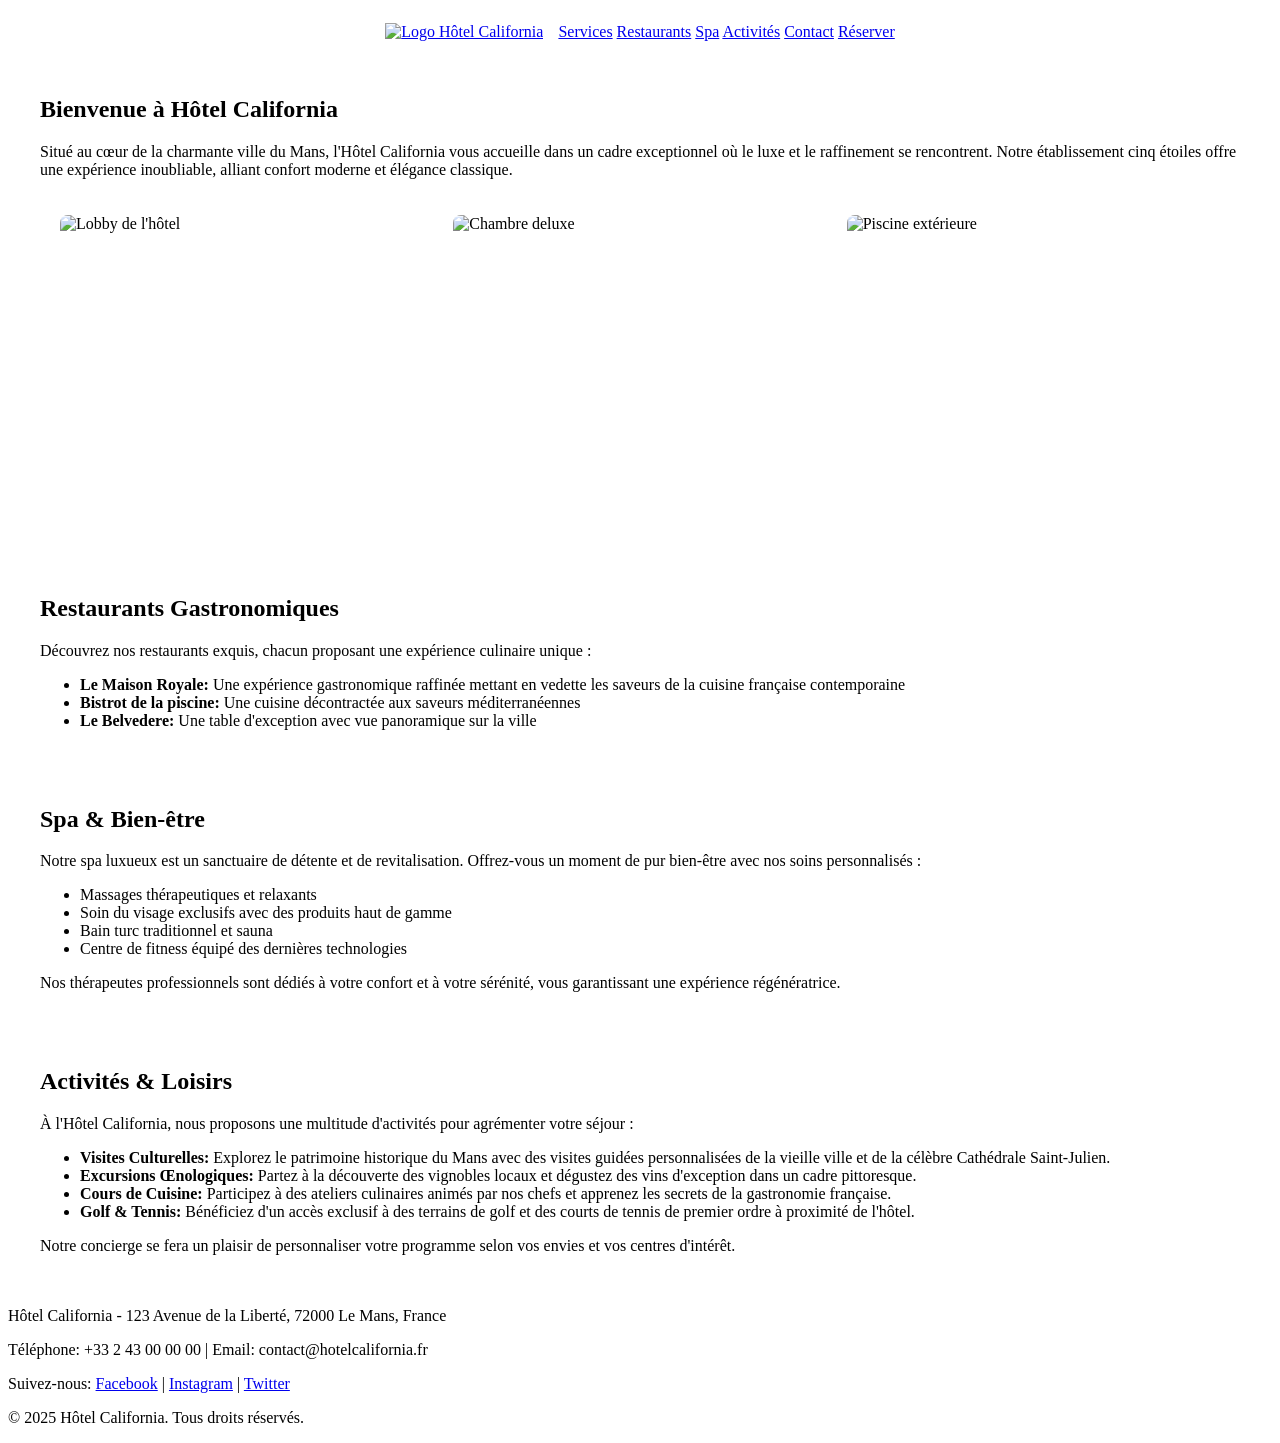
==== index.html @ c8d18b27 "front-indexRemove" ====
<!DOCTYPE html>
<html lang="fr">
<head>
    <meta charset="UTF-8">
    <meta name="viewport" content="width=device-width, initial-scale=1.0">
    <title>Hôtel California - Le Mans</title>
    
    <!-- CSS commun -->
    <link rel="stylesheet" href="/static/css/base.css">
    <link rel="stylesheet" href="/static/css/style.css">
<style>
    /* Add responsive image handling */
    .gallery {
        display: grid;
        grid-template-columns: repeat(auto-fit, minmax(300px, 1fr));
        gap: 20px;
        padding: 20px;
    }

    .gallery img {
        width: 100%;
        height: 300px;
        object-fit: cover;
        border-radius: 8px;
        transition: transform 0.3s ease;
    }

    .gallery img:hover {
        transform: scale(1.05);
    }

    /* Responsive navigation */
    nav {
        display: flex;
        flex-wrap: wrap;
        justify-content: center;
        gap: 15px;
        padding: 15px;
    }

    /* Responsive sections */
    section {
        max-width: 1200px;
        margin: 0 auto;
        padding: 20px;
    }

    /* Make sure images don't overflow their containers */
    img {
        max-width: 100%;
        height: auto;
    }
</style>


    <!-- Favicon -->
    <link rel="icon" type="image/x-icon" href="/static/favicon.ico">

    <!-- Meta tags -->
    <meta name="description" content="Hôtel California - Votre séjour de luxe au Mans">
    <meta name="keywords" content="hôtel, le mans, luxe, spa, restaurant, hébergement">
</head>
<body>
    <!-- En-tête commune à toutes les pages -->
    <header class="main-header">
        <nav class="main-nav">
            <div class="logo">
                <a href="/">
                    <img src="/static/media/logo.png" alt="Logo Hôtel California">
                </a>
            </div>
            <div class="nav-links">
                <a href="/#services">Services</a>
                <a href="/#restaurants">Restaurants</a>
                <a href="/#spa">Spa</a>
                <a href="/#activities">Activités</a>
                <a href="/#contact">Contact</a>
                <a href="/user_home/" class="btn-reservation">Réserver</a>
            </div>
        </nav>
    </header>

    <!-- Messages système (notifications, erreurs, etc.) -->
    

    <!-- Contenu principal -->
    <main>
        

<section id="services" class="services">
    <h2>Bienvenue à Hôtel California</h2>
    <p>Situé au cœur de la charmante ville du Mans, l&#x27;Hôtel California vous accueille dans un cadre exceptionnel où le luxe et le raffinement se rencontrent. Notre établissement cinq étoiles offre une expérience inoubliable, alliant confort moderne et élégance classique.</p>
    <div class="gallery">
        <img src="/static/media/lobby.png" alt="Lobby de l'hôtel">
        <img src="/static/media/room.png" alt="Chambre deluxe">
        <img src="/static/media/pool.png" alt="Piscine extérieure">
    </div>
</section>

<section id="restaurants" class="restaurants">
    <h2>Restaurants Gastronomiques</h2>
    <p>Découvrez nos restaurants exquis, chacun proposant une expérience culinaire unique :</p>
    <ul>
        
        <li>
            <strong>Le Maison Royale:</strong> Une expérience gastronomique raffinée mettant en vedette les saveurs de la cuisine française contemporaine
        </li>
        
        <li>
            <strong>Bistrot de la piscine:</strong> Une cuisine décontractée aux saveurs méditerranéennes
        </li>
        
        <li>
            <strong>Le Belvedere:</strong> Une table d&#x27;exception avec vue panoramique sur la ville
        </li>
        
    </ul>
</section>

<section id="spa" class="spa">
    <h2>Spa &amp; Bien-être</h2>
    <p>Notre spa luxueux est un sanctuaire de détente et de revitalisation. Offrez-vous un moment de pur bien-être avec nos soins personnalisés :</p>
    <ul>
        
        <li>Massages thérapeutiques et relaxants</li>
        
        <li>Soin du visage exclusifs avec des produits haut de gamme</li>
        
        <li>Bain turc traditionnel et sauna</li>
        
        <li>Centre de fitness équipé des dernières technologies</li>
        
    </ul>
    <p>Nos thérapeutes professionnels sont dédiés à votre confort et à votre sérénité, vous garantissant une expérience régénératrice.</p>
</section>

<section id="activities" class="activities">
    <h2>Activités &amp; Loisirs</h2>
    <p>À l&#x27;Hôtel California, nous proposons une multitude d&#x27;activités pour agrémenter votre séjour :</p>
    <ul>
        
        <li>
            <strong>Visites Culturelles:</strong> Explorez le patrimoine historique du Mans avec des visites guidées personnalisées de la vieille ville et de la célèbre Cathédrale Saint-Julien.
        </li>
        
        <li>
            <strong>Excursions Œnologiques:</strong> Partez à la découverte des vignobles locaux et dégustez des vins d&#x27;exception dans un cadre pittoresque.
        </li>
        
        <li>
            <strong>Cours de Cuisine:</strong> Participez à des ateliers culinaires animés par nos chefs et apprenez les secrets de la gastronomie française.
        </li>
        
        <li>
            <strong>Golf &amp; Tennis:</strong> Bénéficiez d&#x27;un accès exclusif à des terrains de golf et des courts de tennis de premier ordre à proximité de l&#x27;hôtel.
        </li>
        
    </ul>
    <p>Notre concierge se fera un plaisir de personnaliser votre programme selon vos envies et vos centres d&#x27;intérêt.</p>
</section>

<footer id="contact">
    <p>Hôtel California - 123 Avenue de la Liberté, 72000 Le Mans, France</p>
    <p>Téléphone: +33 2 43 00 00 00 | Email: contact@hotelcalifornia.fr</p>
    <p>
        Suivez-nous:
        
        <a href="https://www.facebook.com/hotelcalifornia" target="_blank">Facebook</a>
         | 
        
        <a href="https://www.instagram.com/hotelcalifornia" target="_blank">Instagram</a>
         | 
        
        <a href="https://www.twitter.com/hotelcalifornia" target="_blank">Twitter</a>
        
        
    </p>
    <p>&copy; 2025 Hôtel California. Tous droits réservés.</p>
</footer>

    </main>

    <!-- JavaScript commun -->
    <script src="/static/js/base.js"></script>
    
</body>
</html>
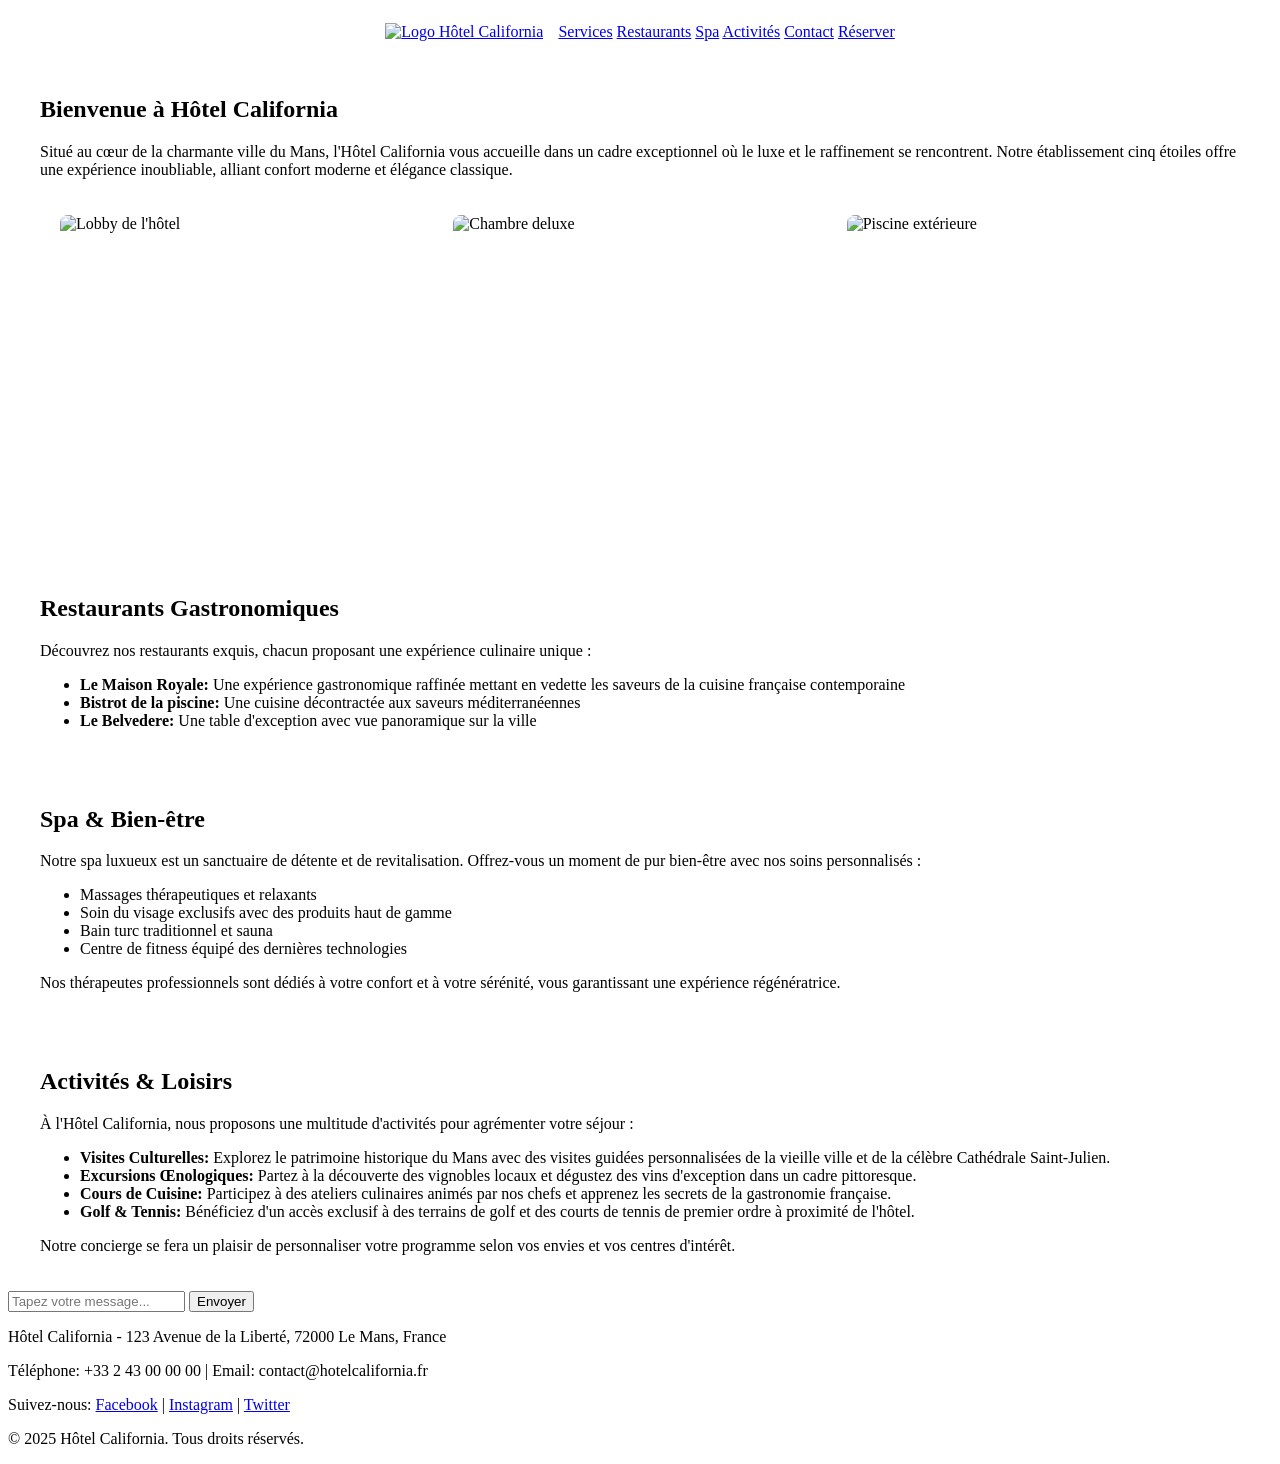
==== commit 657f2e2e: "Merge branch 'main' of https://github.com/bretzay/BasicVariable_24DC" ====
--- a/index.html
+++ b/index.html
@@ -160,6 +160,13 @@
 </section>
 
 <footer id="contact">
+    
+    <div id="chat-container">
+        <div id="chat-box"></div>
+        <input type="text" id="user-input" placeholder="Tapez votre message...">
+        <button onclick="sendMessage()">Envoyer</button>
+    </div>
+
     <p>Hôtel California - 123 Avenue de la Liberté, 72000 Le Mans, France</p>
     <p>Téléphone: +33 2 43 00 00 00 | Email: contact@hotelcalifornia.fr</p>
     <p>
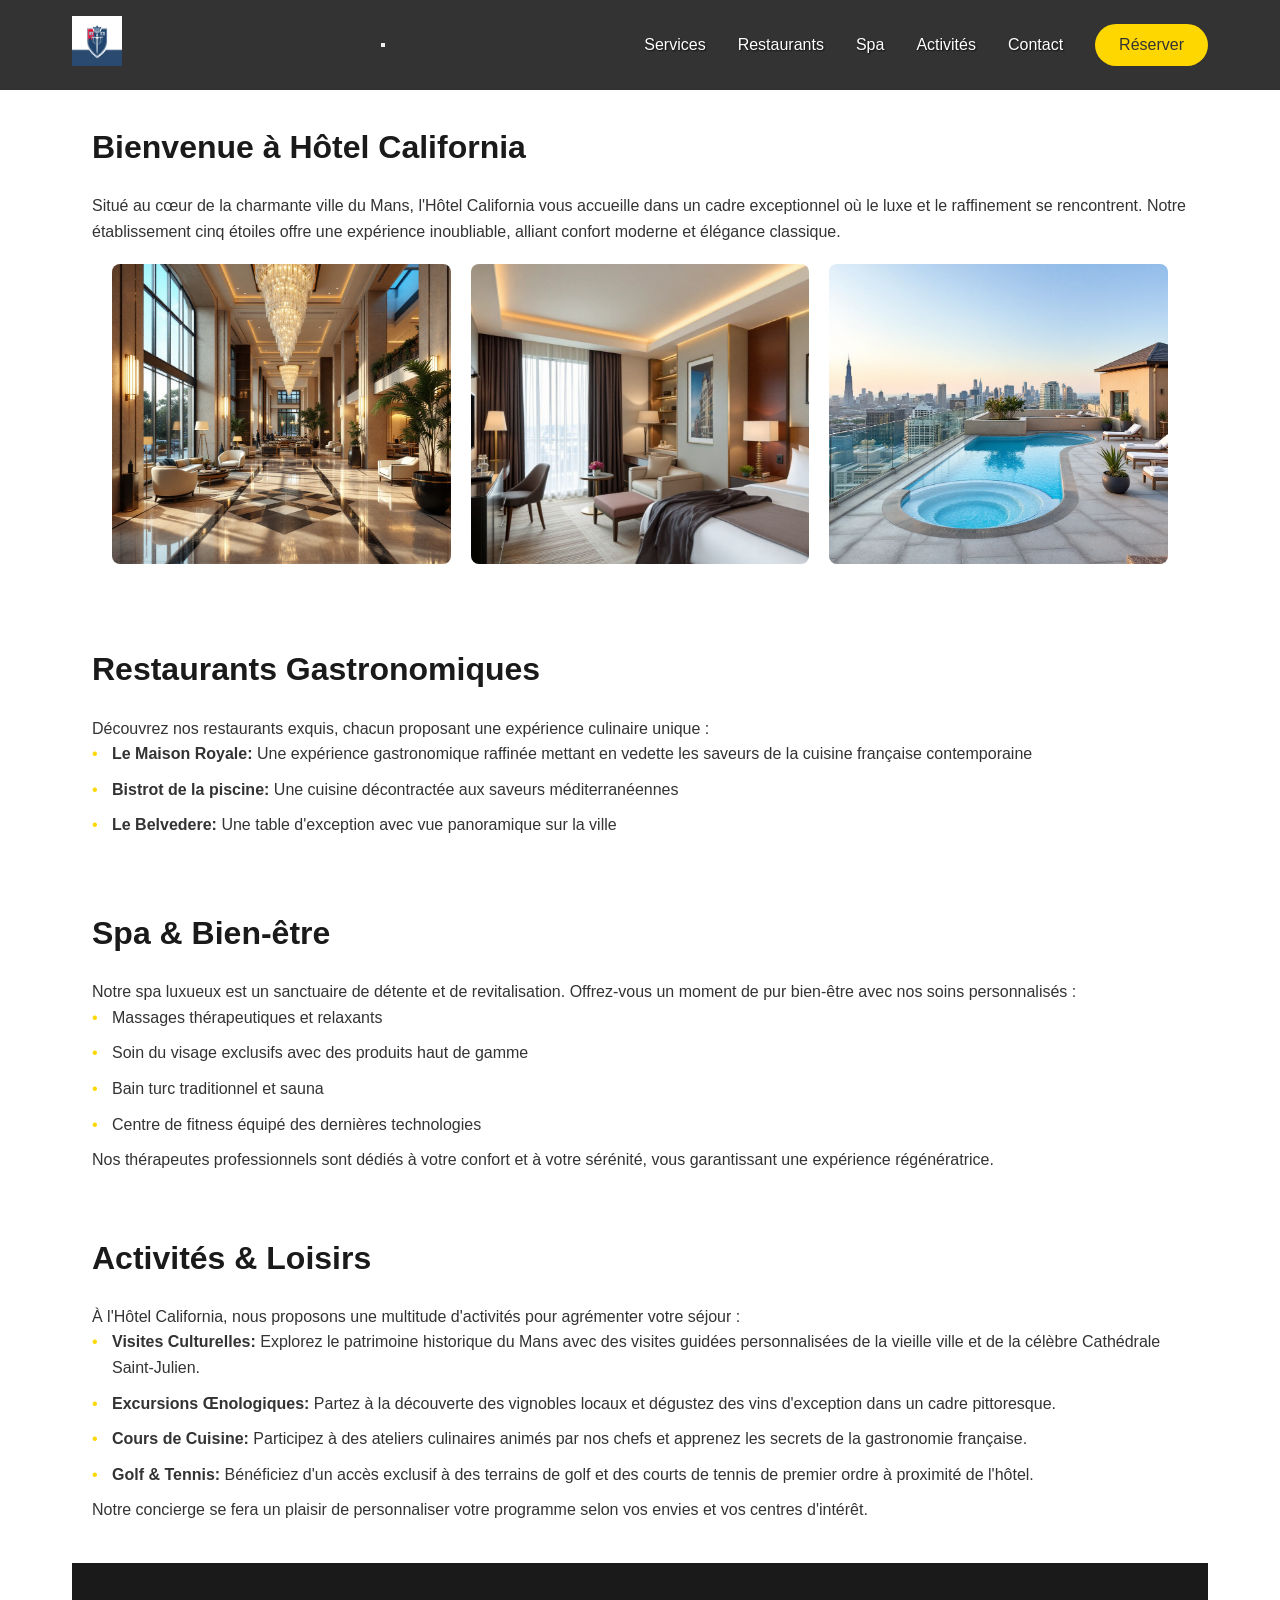
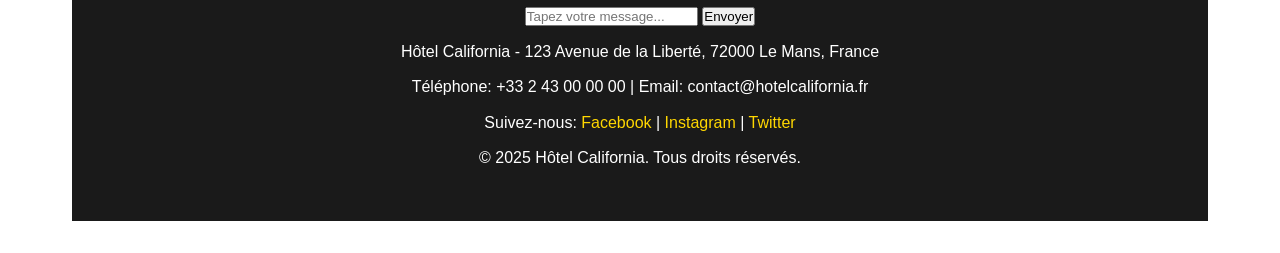
==== commit b285efda: "front-goodArbo" ====
--- a/index.html
+++ b/index.html
@@ -6,8 +6,8 @@
     <title>Hôtel California - Le Mans</title>
     
     <!-- CSS commun -->
-    <link rel="stylesheet" href="/static/css/base.css">
-    <link rel="stylesheet" href="/static/css/style.css">
+    <link rel="stylesheet" href="view/top/static/css/base.css">
+    <link rel="stylesheet" href="view/top/static/css/style.css">
 <style>
     /* Add responsive image handling */
     .gallery {
@@ -54,7 +54,7 @@
 
 
     <!-- Favicon -->
-    <link rel="icon" type="image/x-icon" href="/static/favicon.ico">
+    <link rel="icon" type="image/x-icon" href="view/top/static/favicon.ico">
 
     <!-- Meta tags -->
     <meta name="description" content="Hôtel California - Votre séjour de luxe au Mans">
@@ -66,7 +66,7 @@
         <nav class="main-nav">
             <div class="logo">
                 <a href="/">
-                    <img src="/static/media/logo.png" alt="Logo Hôtel California">
+                    <img src="view/top/static/media/logo.png" alt="Logo Hôtel California">
                 </a>
             </div>
             <div class="nav-links">
@@ -91,9 +91,9 @@
     <h2>Bienvenue à Hôtel California</h2>
     <p>Situé au cœur de la charmante ville du Mans, l&#x27;Hôtel California vous accueille dans un cadre exceptionnel où le luxe et le raffinement se rencontrent. Notre établissement cinq étoiles offre une expérience inoubliable, alliant confort moderne et élégance classique.</p>
     <div class="gallery">
-        <img src="/static/media/lobby.png" alt="Lobby de l'hôtel">
-        <img src="/static/media/room.png" alt="Chambre deluxe">
-        <img src="/static/media/pool.png" alt="Piscine extérieure">
+        <img src="view/top/static/media/lobby.png" alt="Lobby de l'hôtel">
+        <img src="view/top/static/media/room.png" alt="Chambre deluxe">
+        <img src="view/top/static/media/pool.png" alt="Piscine extérieure">
     </div>
 </section>
 
@@ -188,7 +188,7 @@
     </main>
 
     <!-- JavaScript commun -->
-    <script src="/static/js/base.js"></script>
+    <script src="view/top/static/js/base.js"></script>
     
 </body>
 </html>
--- a/view/top/static/css/base.css
+++ b/view/top/static/css/base.css
@@ -0,0 +1,156 @@
+/* Variables globales */
+:root {
+    --primary: #79aec8;
+    --secondary: #417690;
+    --accent: #ffd700;
+    --text-light: #ffffff;
+    --text-dark: #333333;
+    --background-light: #ffffff;
+    --background-dark: rgba(0, 0, 0, 0.7);
+    --font-primary: "Segoe UI", system-ui, Roboto, "Helvetica Neue", Arial, sans-serif;
+}
+
+/* Reset et styles de base */
+* {
+    margin: 0;
+    padding: 0;
+    box-sizing: border-box;
+}
+
+html, body {
+    height: 100%;
+    font-family: var(--font-primary);
+    font-size: 16px;
+    line-height: 1.5;
+    color: var(--text-dark);
+    background: var(--background-light);
+}
+
+/* Header et Navigation */
+.main-header {
+    position: fixed;
+    width: 100%;
+    top: 0;
+    z-index: 1000;
+    background: var(--background-dark);
+    backdrop-filter: blur(5px);
+}
+
+.main-nav {
+    display: flex;
+    justify-content: space-between;
+    align-items: center;
+    padding: 1rem 2rem;
+    max-width: 1200px;
+    margin: 0 auto;
+}
+
+.logo img {
+    height: 50px;
+    width: auto;
+}
+
+.nav-links {
+    display: flex;
+    gap: 2rem;
+    align-items: center;
+}
+
+.nav-links a {
+    color: var(--text-light);
+    text-decoration: none;
+    font-weight: 500;
+    text-shadow: 1px 1px 2px rgba(0, 0, 0, 0.8);
+    transition: color 0.3s ease;
+}
+
+.nav-links a:hover {
+    color: var(--accent);
+}
+
+.btn-reservation {
+    background-color: var(--accent);
+    color: var(--text-dark) !important;
+    padding: 0.5rem 1.5rem;
+    border-radius: 25px;
+    text-shadow: none !important;
+    transition: transform 0.3s ease;
+}
+
+.btn-reservation:hover {
+    transform: scale(1.05);
+}
+
+/* Hero Section */
+.hero-image {
+    position: relative;
+    height: 100vh;
+    width: 100%;
+    overflow: hidden;
+}
+
+.hero-image img {
+    position: absolute;
+    top: 0;
+    left: 0;
+    width: 100%;
+    height: 100%;
+    object-fit: cover;
+    filter: brightness(0.7);
+}
+
+/* Main Content */
+main {
+    margin-top: 70px;
+    padding: 2rem;
+    max-width: 1200px;
+    margin: 70px auto 0;
+}
+
+/* Messages système */
+.messages {
+    position: fixed;
+    top: 80px;
+    right: 20px;
+    z-index: 1001;
+}
+
+.alert {
+    padding: 1rem;
+    margin-bottom: 1rem;
+    border-radius: 4px;
+    box-shadow: 0 2px 5px rgba(0,0,0,0.2);
+}
+
+/* Utilitaires */
+.visually-hidden {
+    position: absolute;
+    width: 1px;
+    height: 1px;
+    padding: 0;
+    overflow: hidden;
+    clip: rect(0,0,0,0);
+    white-space: nowrap;
+    border: 0;
+}
+
+/* Media Queries */
+@media (max-width: 768px) {
+    .main-nav {
+        padding: 1rem;
+    }
+    
+    .nav-links {
+        gap: 1rem;
+    }
+    
+    .logo img {
+        height: 40px;
+    }
+}
+
+@media (max-width: 480px) {
+    .nav-links {
+        display: none; /* À remplacer par un menu hamburger */
+    }
+}
--- a/view/top/static/css/style.css
+++ b/view/top/static/css/style.css
@@ -0,0 +1,161 @@
+/* Variables globales */
+:root {
+    --primary-color: #1a1a1a;
+    --secondary-color: #ffd700;
+    --text-light: #ffffff;
+    --text-dark: #333333;
+    --background-light: #ffffff;
+    --background-dark: rgba(0, 0, 0, 0.8);
+    --spacing-unit: 20px;
+    --border-radius: 8px;
+    --transition-speed: 0.3s;
+}
+
+/* Reset et styles de base */
+body {
+    font-family: "Helvetica Neue", Helvetica, Arial, sans-serif;
+    margin: 0;
+    padding: 0;
+    background-color: var(--background-light);
+    color: var(--text-dark);
+    line-height: 1.6;
+}
+
+/* Sections */
+section {
+    padding: var(--spacing-unit);
+    max-width: 1200px;
+    margin: 0 auto;
+}
+
+section h2 {
+    color: var(--primary-color);
+    margin-bottom: var(--spacing-unit);
+    font-size: 2rem;
+}
+
+/* Galerie d'images */
+.gallery {
+    display: grid;
+    grid-template-columns: repeat(auto-fit, minmax(300px, 1fr));
+    gap: var(--spacing-unit);
+    padding: var(--spacing-unit);
+}
+
+.gallery img {
+    width: 100%;
+    height: 300px;
+    object-fit: cover;
+    border-radius: var(--border-radius);
+    transition: transform var(--transition-speed) ease;
+}
+
+.gallery img:hover {
+    transform: scale(1.05);
+}
+
+/* Listes */
+ul {
+    list-style: none;
+    padding: 0;
+}
+
+ul li {
+    margin-bottom: calc(var(--spacing-unit) / 2);
+    padding-left: var(--spacing-unit);
+    position: relative;
+}
+
+ul li::before {
+    content: "•";
+    color: var(--secondary-color);
+    position: absolute;
+    left: 0;
+}
+
+/* Sections spécifiques */
+.services, .restaurants, .spa, .activities {
+    background-color: var(--background-light);
+    border-radius: var(--border-radius);
+    margin-bottom: var(--spacing-unit);
+}
+
+/* Footer */
+footer {
+    background-color: var(--primary-color);
+    color: var(--text-light);
+    padding: calc(var(--spacing-unit) * 2) var(--spacing-unit);
+    text-align: center;
+}
+
+footer p {
+    margin: calc(var(--spacing-unit) / 2) 0;
+}
+
+footer a {
+    color: var(--secondary-color);
+    text-decoration: none;
+    transition: color var(--transition-speed) ease;
+}
+
+footer a:hover {
+    color: var(--text-light);
+}
+
+/* Media Queries */
+@media (max-width: 768px) {
+    section {
+        padding: calc(var(--spacing-unit) / 2);
+    }
+
+    .gallery {
+        grid-template-columns: 1fr;
+    }
+
+    section h2 {
+        font-size: 1.5rem;
+    }
+}
+
+@media (max-width: 480px) {
+    :root {
+        --spacing-unit: 15px;
+    }
+
+    .gallery img {
+        height: 200px;
+    }
+}
+
+/* Animations */
+@keyframes fadeIn {
+    from {
+        opacity: 0;
+        transform: translateY(20px);
+    }
+    to {
+        opacity: 1;
+        transform: translateY(0);
+    }
+}
+
+section {
+    animation: fadeIn 0.8s ease-out;
+}
+
+/* Utilitaires */
+.text-center {
+    text-align: center;
+}
+
+.mb-1 {
+    margin-bottom: var(--spacing-unit);
+}
+
+.mb-2 {
+    margin-bottom: calc(var(--spacing-unit) * 2);
+}
+
+.hidden {
+    display: none;
+}
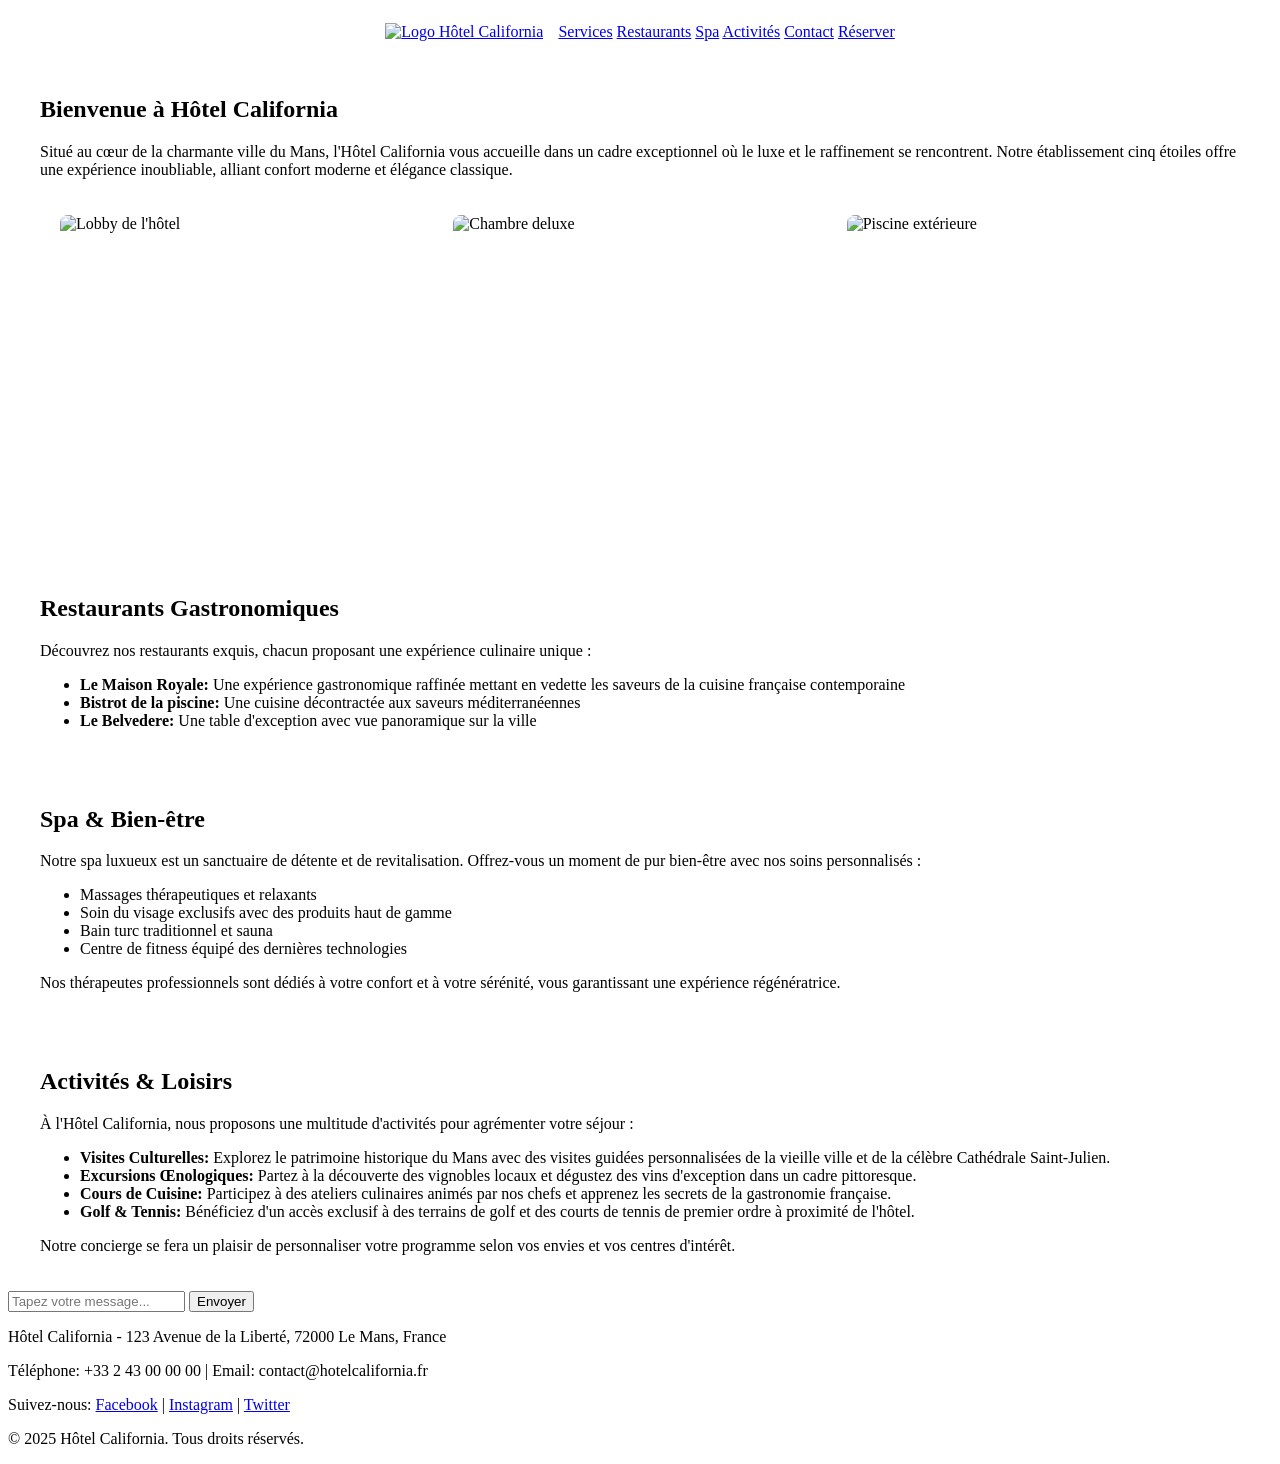
==== commit e74fb620: "pos sticky" ====
--- a/index.html
+++ b/index.html
@@ -6,8 +6,8 @@
     <title>Hôtel California - Le Mans</title>
     
     <!-- CSS commun -->
-    <link rel="stylesheet" href="view/top/static/css/base.css">
-    <link rel="stylesheet" href="view/top/static/css/style.css">
+    <link rel="stylesheet" href="/static/css/base.css">
+    <link rel="stylesheet" href="/static/css/style.css">
 <style>
     /* Add responsive image handling */
     .gallery {
@@ -54,7 +54,7 @@
 
 
     <!-- Favicon -->
-    <link rel="icon" type="image/x-icon" href="view/top/static/favicon.ico">
+    <link rel="icon" type="image/x-icon" href="/static/favicon.ico">
 
     <!-- Meta tags -->
     <meta name="description" content="Hôtel California - Votre séjour de luxe au Mans">
@@ -66,7 +66,7 @@
         <nav class="main-nav">
             <div class="logo">
                 <a href="/">
-                    <img src="view/top/static/media/logo.png" alt="Logo Hôtel California">
+                    <img src="/static/media/logo.png" alt="Logo Hôtel California">
                 </a>
             </div>
             <div class="nav-links">
@@ -91,9 +91,9 @@
     <h2>Bienvenue à Hôtel California</h2>
     <p>Situé au cœur de la charmante ville du Mans, l&#x27;Hôtel California vous accueille dans un cadre exceptionnel où le luxe et le raffinement se rencontrent. Notre établissement cinq étoiles offre une expérience inoubliable, alliant confort moderne et élégance classique.</p>
     <div class="gallery">
-        <img src="view/top/static/media/lobby.png" alt="Lobby de l'hôtel">
-        <img src="view/top/static/media/room.png" alt="Chambre deluxe">
-        <img src="view/top/static/media/pool.png" alt="Piscine extérieure">
+        <img src="/static/media/lobby.png" alt="Lobby de l'hôtel">
+        <img src="/static/media/room.png" alt="Chambre deluxe">
+        <img src="/static/media/pool.png" alt="Piscine extérieure">
     </div>
 </section>
 
@@ -158,14 +158,15 @@
     </ul>
     <p>Notre concierge se fera un plaisir de personnaliser votre programme selon vos envies et vos centres d&#x27;intérêt.</p>
 </section>
+<div id="chat-container">
+    <div id="chat-box"></div>
+    <input type="text" id="user-input" placeholder="Tapez votre message...">
+    <button onclick="sendMessage()">Envoyer</button>
+</div>
 
 <footer id="contact">
     
-    <div id="chat-container">
-        <div id="chat-box"></div>
-        <input type="text" id="user-input" placeholder="Tapez votre message...">
-        <button onclick="sendMessage()">Envoyer</button>
-    </div>
+    
 
     <p>Hôtel California - 123 Avenue de la Liberté, 72000 Le Mans, France</p>
     <p>Téléphone: +33 2 43 00 00 00 | Email: contact@hotelcalifornia.fr</p>
@@ -188,7 +189,7 @@
     </main>
 
     <!-- JavaScript commun -->
-    <script src="view/top/static/js/base.js"></script>
+    <script src="/static/js/base.js"></script>
     
 </body>
 </html>
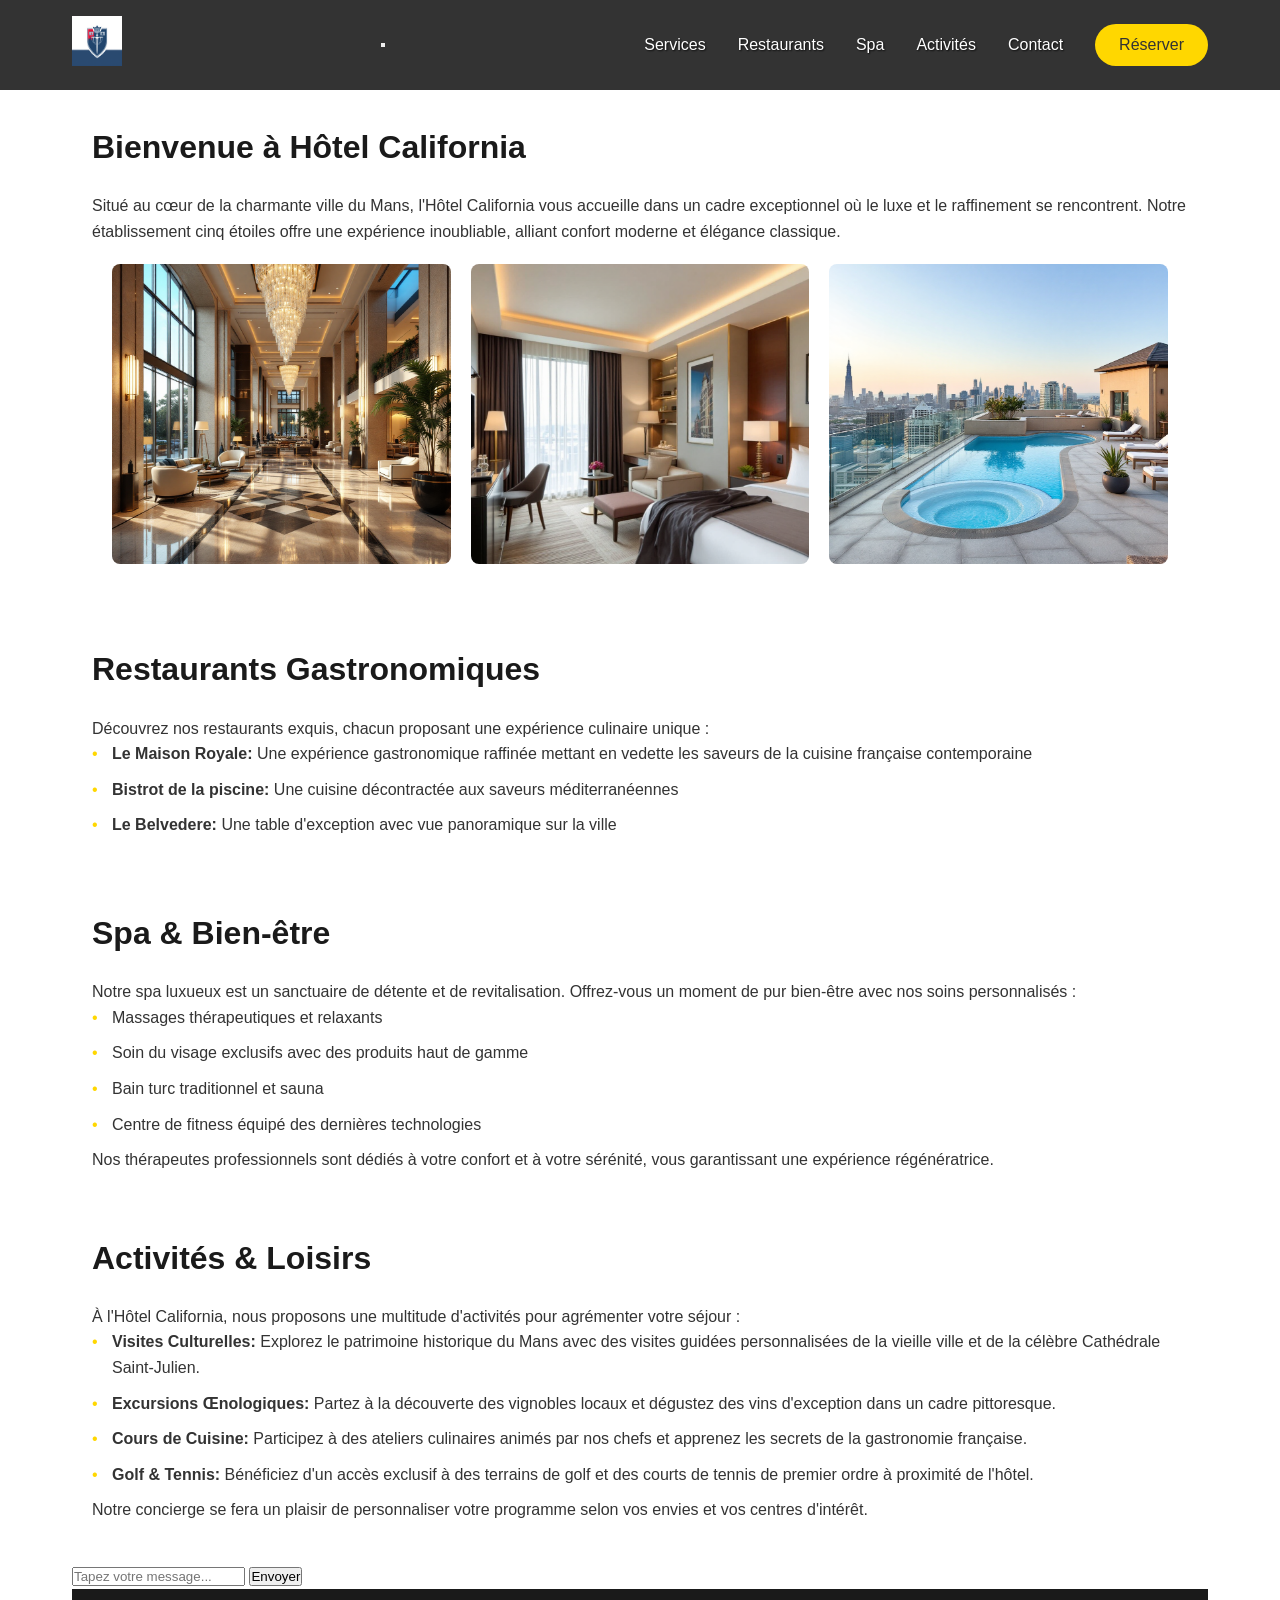
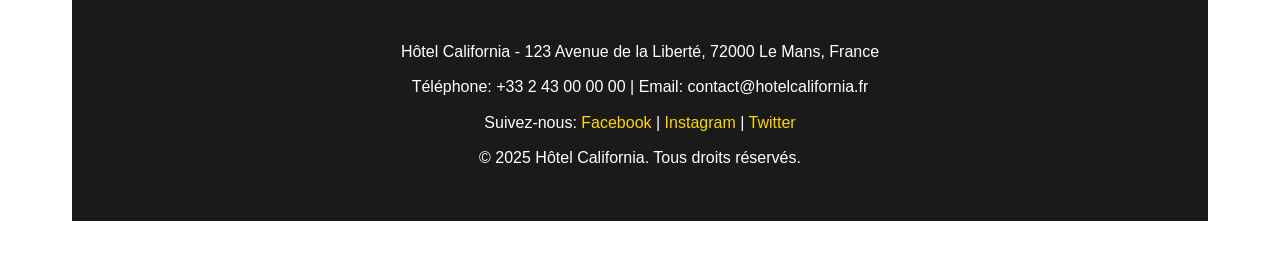
==== commit bee47f30: "Merge branch 'main' of https://github.com/bretzay/BasicVariable_24DC" ====
--- a/index.html
+++ b/index.html
@@ -6,8 +6,8 @@
     <title>Hôtel California - Le Mans</title>
     
     <!-- CSS commun -->
-    <link rel="stylesheet" href="/static/css/base.css">
-    <link rel="stylesheet" href="/static/css/style.css">
+    <link rel="stylesheet" href="view/top/static/css/base.css">
+    <link rel="stylesheet" href="view/top/static/css/style.css">
 <style>
     /* Add responsive image handling */
     .gallery {
@@ -54,7 +54,7 @@
 
 
     <!-- Favicon -->
-    <link rel="icon" type="image/x-icon" href="/static/favicon.ico">
+    <link rel="icon" type="image/x-icon" href="view/top/static/favicon.ico">
 
     <!-- Meta tags -->
     <meta name="description" content="Hôtel California - Votre séjour de luxe au Mans">
@@ -66,7 +66,7 @@
         <nav class="main-nav">
             <div class="logo">
                 <a href="/">
-                    <img src="/static/media/logo.png" alt="Logo Hôtel California">
+                    <img src="view/top/static/media/logo.png" alt="Logo Hôtel California">
                 </a>
             </div>
             <div class="nav-links">
@@ -91,9 +91,9 @@
     <h2>Bienvenue à Hôtel California</h2>
     <p>Situé au cœur de la charmante ville du Mans, l&#x27;Hôtel California vous accueille dans un cadre exceptionnel où le luxe et le raffinement se rencontrent. Notre établissement cinq étoiles offre une expérience inoubliable, alliant confort moderne et élégance classique.</p>
     <div class="gallery">
-        <img src="/static/media/lobby.png" alt="Lobby de l'hôtel">
-        <img src="/static/media/room.png" alt="Chambre deluxe">
-        <img src="/static/media/pool.png" alt="Piscine extérieure">
+        <img src="view/top/static/media/lobby.png" alt="Lobby de l'hôtel">
+        <img src="view/top/static/media/room.png" alt="Chambre deluxe">
+        <img src="view/top/static/media/pool.png" alt="Piscine extérieure">
     </div>
 </section>
 
@@ -189,7 +189,7 @@
     </main>
 
     <!-- JavaScript commun -->
-    <script src="/static/js/base.js"></script>
+    <script src="view/top/static/js/base.js"></script>
     
 </body>
 </html>
--- a/view/top/static/css/base.css
+++ b/view/top/static/css/base.css
@@ -0,0 +1,156 @@
+/* Variables globales */
+:root {
+    --primary: #79aec8;
+    --secondary: #417690;
+    --accent: #ffd700;
+    --text-light: #ffffff;
+    --text-dark: #333333;
+    --background-light: #ffffff;
+    --background-dark: rgba(0, 0, 0, 0.7);
+    --font-primary: "Segoe UI", system-ui, Roboto, "Helvetica Neue", Arial, sans-serif;
+}
+
+/* Reset et styles de base */
+* {
+    margin: 0;
+    padding: 0;
+    box-sizing: border-box;
+}
+
+html, body {
+    height: 100%;
+    font-family: var(--font-primary);
+    font-size: 16px;
+    line-height: 1.5;
+    color: var(--text-dark);
+    background: var(--background-light);
+}
+
+/* Header et Navigation */
+.main-header {
+    position: fixed;
+    width: 100%;
+    top: 0;
+    z-index: 1000;
+    background: var(--background-dark);
+    backdrop-filter: blur(5px);
+}
+
+.main-nav {
+    display: flex;
+    justify-content: space-between;
+    align-items: center;
+    padding: 1rem 2rem;
+    max-width: 1200px;
+    margin: 0 auto;
+}
+
+.logo img {
+    height: 50px;
+    width: auto;
+}
+
+.nav-links {
+    display: flex;
+    gap: 2rem;
+    align-items: center;
+}
+
+.nav-links a {
+    color: var(--text-light);
+    text-decoration: none;
+    font-weight: 500;
+    text-shadow: 1px 1px 2px rgba(0, 0, 0, 0.8);
+    transition: color 0.3s ease;
+}
+
+.nav-links a:hover {
+    color: var(--accent);
+}
+
+.btn-reservation {
+    background-color: var(--accent);
+    color: var(--text-dark) !important;
+    padding: 0.5rem 1.5rem;
+    border-radius: 25px;
+    text-shadow: none !important;
+    transition: transform 0.3s ease;
+}
+
+.btn-reservation:hover {
+    transform: scale(1.05);
+}
+
+/* Hero Section */
+.hero-image {
+    position: relative;
+    height: 100vh;
+    width: 100%;
+    overflow: hidden;
+}
+
+.hero-image img {
+    position: absolute;
+    top: 0;
+    left: 0;
+    width: 100%;
+    height: 100%;
+    object-fit: cover;
+    filter: brightness(0.7);
+}
+
+/* Main Content */
+main {
+    margin-top: 70px;
+    padding: 2rem;
+    max-width: 1200px;
+    margin: 70px auto 0;
+}
+
+/* Messages système */
+.messages {
+    position: fixed;
+    top: 80px;
+    right: 20px;
+    z-index: 1001;
+}
+
+.alert {
+    padding: 1rem;
+    margin-bottom: 1rem;
+    border-radius: 4px;
+    box-shadow: 0 2px 5px rgba(0,0,0,0.2);
+}
+
+/* Utilitaires */
+.visually-hidden {
+    position: absolute;
+    width: 1px;
+    height: 1px;
+    padding: 0;
+    overflow: hidden;
+    clip: rect(0,0,0,0);
+    white-space: nowrap;
+    border: 0;
+}
+
+/* Media Queries */
+@media (max-width: 768px) {
+    .main-nav {
+        padding: 1rem;
+    }
+    
+    .nav-links {
+        gap: 1rem;
+    }
+    
+    .logo img {
+        height: 40px;
+    }
+}
+
+@media (max-width: 480px) {
+    .nav-links {
+        display: none; /* À remplacer par un menu hamburger */
+    }
+}
--- a/view/top/static/css/style.css
+++ b/view/top/static/css/style.css
@@ -0,0 +1,164 @@
+/* Variables globales */
+:root {
+    --primary-color: #1a1a1a;
+    --secondary-color: #ffd700;
+    --text-light: #ffffff;
+    --text-dark: #333333;
+    --background-light: #ffffff;
+    --background-dark: rgba(0, 0, 0, 0.8);
+    --spacing-unit: 20px;
+    --border-radius: 8px;
+    --transition-speed: 0.3s;
+}
+
+/* Reset et styles de base */
+body {
+    font-family: "Helvetica Neue", Helvetica, Arial, sans-serif;
+    margin: 0;
+    padding: 0;
+    background-color: var(--background-light);
+    color: var(--text-dark);
+    line-height: 1.6;
+}
+
+/* Sections */
+section {
+    padding: var(--spacing-unit);
+    max-width: 1200px;
+    margin: 0 auto;
+}
+
+section h2 {
+    color: var(--primary-color);
+    margin-bottom: var(--spacing-unit);
+    font-size: 2rem;
+}
+
+/* Galerie d'images */
+.gallery {
+    display: grid;
+    grid-template-columns: repeat(auto-fit, minmax(300px, 1fr));
+    gap: var(--spacing-unit);
+    padding: var(--spacing-unit);
+}
+
+.gallery img {
+    width: 100%;
+    height: 300px;
+    object-fit: cover;
+    border-radius: var(--border-radius);
+    transition: transform var(--transition-speed) ease;
+}
+
+.gallery img:hover {
+    transform: scale(1.05);
+}
+
+/* Listes */
+ul {
+    list-style: none;
+    padding: 0;
+}
+
+ul li {
+    margin-bottom: calc(var(--spacing-unit) / 2);
+    padding-left: var(--spacing-unit);
+    position: relative;
+}
+
+ul li::before {
+    content: "•";
+    color: var(--secondary-color);
+    position: absolute;
+    left: 0;
+}
+
+/* Sections spécifiques */
+.services, .restaurants, .spa, .activities {
+    background-color: var(--background-light);
+    border-radius: var(--border-radius);
+    margin-bottom: var(--spacing-unit);
+}
+
+/* Footer */
+footer {
+    background-color: var(--primary-color);
+    color: var(--text-light);
+    padding: calc(var(--spacing-unit) * 2) var(--spacing-unit);
+    text-align: center;
+}
+
+footer p {
+    margin: calc(var(--spacing-unit) / 2) 0;
+}
+
+footer a {
+    color: var(--secondary-color);
+    text-decoration: none;
+    transition: color var(--transition-speed) ease;
+}
+
+footer a:hover {
+    color: var(--text-light);
+}
+
+/* Media Queries */
+@media (max-width: 768px) {
+    section {
+        padding: calc(var(--spacing-unit) / 2);
+    }
+
+    .gallery {
+        grid-template-columns: 1fr;
+    }
+
+    section h2 {
+        font-size: 1.5rem;
+    }
+}
+
+@media (max-width: 480px) {
+    :root {
+        --spacing-unit: 15px;
+    }
+
+    .gallery img {
+        height: 200px;
+    }
+}
+
+/* Animations */
+@keyframes fadeIn {
+    from {
+        opacity: 0;
+        transform: translateY(20px);
+    }
+    to {
+        opacity: 1;
+        transform: translateY(0);
+    }
+}
+
+section {
+    animation: fadeIn 0.8s ease-out;
+}
+
+/* Utilitaires */
+.text-center {
+    text-align: center;
+}
+
+.mb-1 {
+    margin-bottom: var(--spacing-unit);
+}
+
+.mb-2 {
+    margin-bottom: calc(var(--spacing-unit) * 2);
+}
+
+.hidden {
+    display: none;
+}
+#chat-container{
+    position: sticky;
+}
